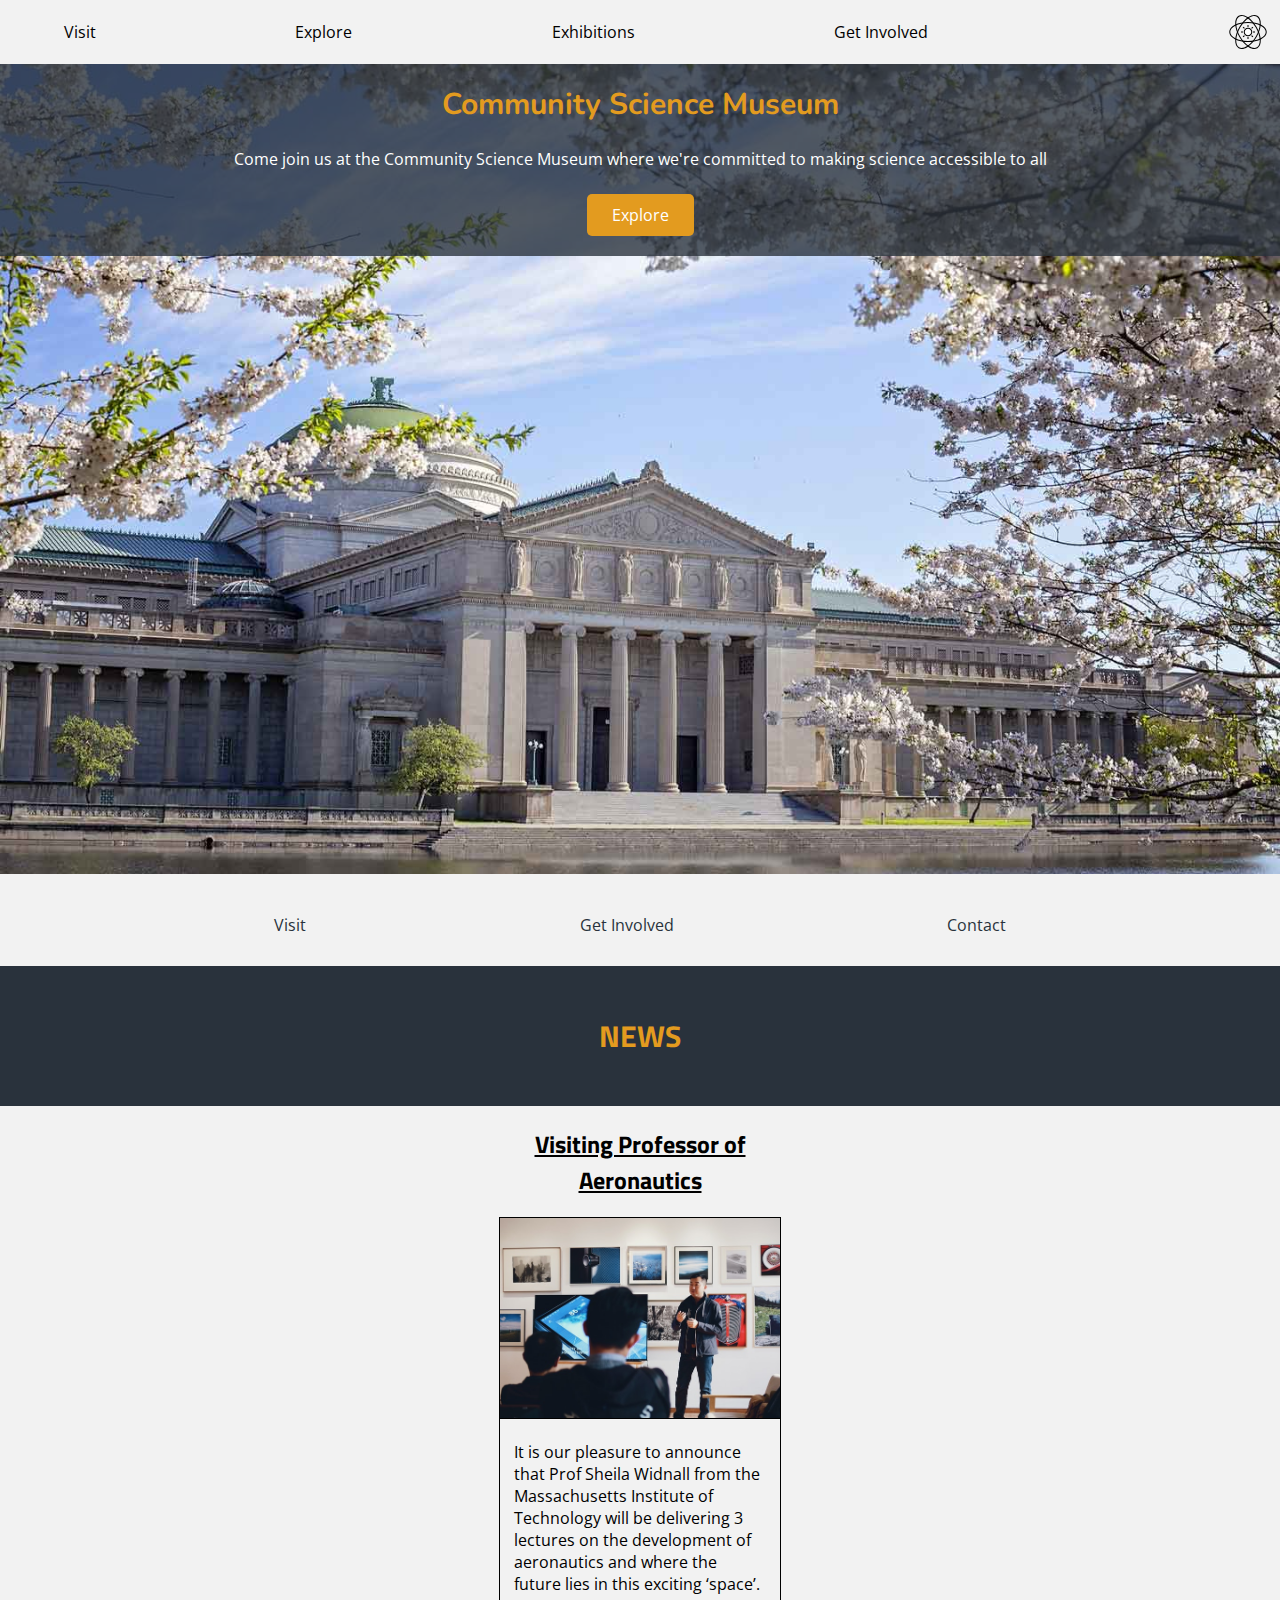
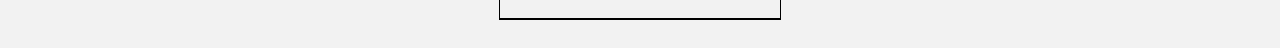
==== index.html @ 4fcd4440 "first commit" ====
<!DOCTYPE html>
<html lang="en">
<head>
    <meta charset="UTF-8">
    <meta name="viewport" content="width=device-width, initial-scale=1.0">
    <link rel="stylesheet" href="styles/styles.css">
    <link rel="stylesheet" href="https://use.fontawesome.com/releases/v5.15.1/css/all.css" integrity="sha384-vp86vTRFVJgpjF9jiIGPEEqYqlDwgyBgEF109VFjmqGmIY/Y4HV4d3Gp2irVfcrp" crossorigin="anonymous">
    <title>Homepage</title>
</head>
<body>
    <header>
        <div class="hamburger">
            <img src="./media/hamburger.svg" alt="hamburger menu icon">
        </div>

        <nav>
            <ul class="navbar">
                <li>Visit</li>
                <li>Explore</li>
                <li>Exhibitions</li>
                <li>Get Involved</li>
            </ul>
        </nav>

        <div class="logo">
            <img src="./media/logo.svg" alt="Community science museum logo">
        </div>
    </header>

    <main class="homepage-showcase">
        <div class="headline">
            <h1>Community Science Museum</h1>
            <p>Come join us at the Community Science Museum where we're 
               committed to making science accessible to all</p>
            <ul class="btn">
                <li><a href="explore.html">Explore</a></li>
            </ul>
        </div>
    </main>

    <div class="mobile-nav">
        <div class="icon yellow"><i class="far fa-clock fa-3x"></i><a href="visit.html">Visit</a></div>
        <div class="icon blue"><i class="fas fa-users fa-3x"></i><a href="get-involved.html">Get Involved</a></div>
        <div class="icon red"><i class="fas fa-info-circle fa-3x"></i><a href="contact.html">Contact</a></div>
    </div>

    
    <div class="news-headline yellow">
        <h2>NEWS</h2>
    </div>

    <section class="news">
        <div class="card-container">
            <h2>Visiting Professor of Aeronautics</h2>
            <div class="card">
                <div class="img-container"></div>
                <div class="card-text">
                    <p>It is our pleasure to announce that Prof Sheila Widnall 
                       from the Massachusetts Institute of Technology will be 
                       delivering 3 lectures on the development of 
                       aeronautics and where the future lies in 
                       this exciting ‘space’.
                    </p>
                </div>
            </div>
        </div>
    </section>
        
    

</body>
</html>
---- styles/styles.css ----
/* ! Fonts */
@import url("https://fonts.googleapis.com/css2?family=Nunito:wght@700&family=Open+Sans&family=Titillium+Web:ital@0;1&display=swap");
/* font-family: 'Nunito', sans-serif; (h1)*/
/* font-family: 'Open Sans', sans-serif; (p) */
/* font-family: 'Titillium Web', sans-serif; (h2) */

/* ! Base Styles */
* {
  margin: 0;
  padding: 0;
  box-sizing: border-box;
}

:root {
  --white-bg: #f2f2f2;
  --dark-bg: #29323c;
  --red-style: #ab0045;
  --yellow-style: #e39b1f;
}

.dark {
  color: var(--dark-bg);
}

.red {
  color: var(--red-style);
}

.yellow {
  color: var(--yellow-style);
}

.blue {
  color: #004ace;
}

h1 {
  font-family: "Nunito", sans-serif;
  font-size: 30px;
}

h2 {
  font-family: "Titillium Web", sans-serif;
}

p {
  font-family: "Open Sans", sans-serif;
  font-size: 16px;
}

ul {
  list-style: none;
}

li {
  font-family: "Open Sans", sans-serif;
}

a {
  text-decoration: none;
  font-family: "Open Sans", sans-serif;
}

body {
  background: var(--white-bg);
}

/* ! Header */

header {
  display: grid;
  grid-template-columns: 5% 3fr 1fr 5%;
}

.hamburger {
  display: flex;
  align-items: center;
  padding-left: 20px;
}

.logo img {
  width: 75px;
}

.logo {
  display: flex;
  align-items: center;
  justify-content: flex-end;
  grid-column: 4;
}

nav {
  display: none;
  justify-content: space-between;
  grid-column: 2;
}

.navbar {
  display: flex;
  justify-content: space-between;
  align-items: center;
  width: 100%;
}

/* ! index.html */
.homepage-showcase {
  background-image: url(/media/science-museum-large.jpg);
  background-repeat: no-repeat;
  background-position: center;

  background-size: cover;
  height: 90vh;
  display: flex;
  align-items: flex-start;
}

.headline {
  background: #29323ccb;
  width: 100%;

  display: flex;
  flex-direction: column;
  align-items: center;
}

.homepage-showcase h1 {
  color: var(--yellow-style);
  text-align: center;
  margin-top: 20px;
}

.headline p {
  text-align: center;
  color: white;
  font-size: 16px;
  margin: 20px 0;
  line-height: 1.8;
}

.btn {
  background: var(--yellow-style);
  padding: 10px 25px;
  border-radius: 5px;
  margin-bottom: 20px;
}

.btn a {
  text-decoration: none;
  color: white;
  font-family: "Open Sans", sans-serif;
}

.mobile-nav {
  display: flex;
  justify-content: space-evenly;
  margin: 30px 0;
}

.icon a {
  color: var(--dark-bg);
  margin-top: 10px;
}

.icon {
  display: flex;
  flex-direction: column;
  justify-content: center;
  align-items: center;
}

.news {
  display: flex;
  justify-content: center;
}

.news-headline {
  background-color: var(--dark-bg);
  width: 100%;
  height: 140px;
  display: flex;
  justify-content: center;
  align-items: center;
  font-size: 20px;
  font-weight: 100;
}

.card-container {
  display: flex;
  flex-direction: column;
  justify-content: center;
  align-items: center;
  max-width: 320px;
  margin-bottom: 30px;
  padding: 0 20px;
}

.card-container h2 {
  margin: 20px 0;
  text-align: center;
  text-decoration: underline;
}

.img-container {
  background: url(/media/prof.jpg);
  background-repeat: no-repeat;
  background-size: cover;
  max-width: 320px;
  height: 200px;
  box-shadow: 0 0px 0px 1px #000;
}

.card-text {
  box-shadow: 0 1px 0px 1px #000;
  height: 200px;
  display: flex;
  align-items: center;
}

.card-text p {
  width: 90%;
  margin: auto;
}

/* ! Media Queries */
@media (min-width: 768px) {
  .hamburger {
    display: none;
  }

  nav {
    display: flex;
  }
}
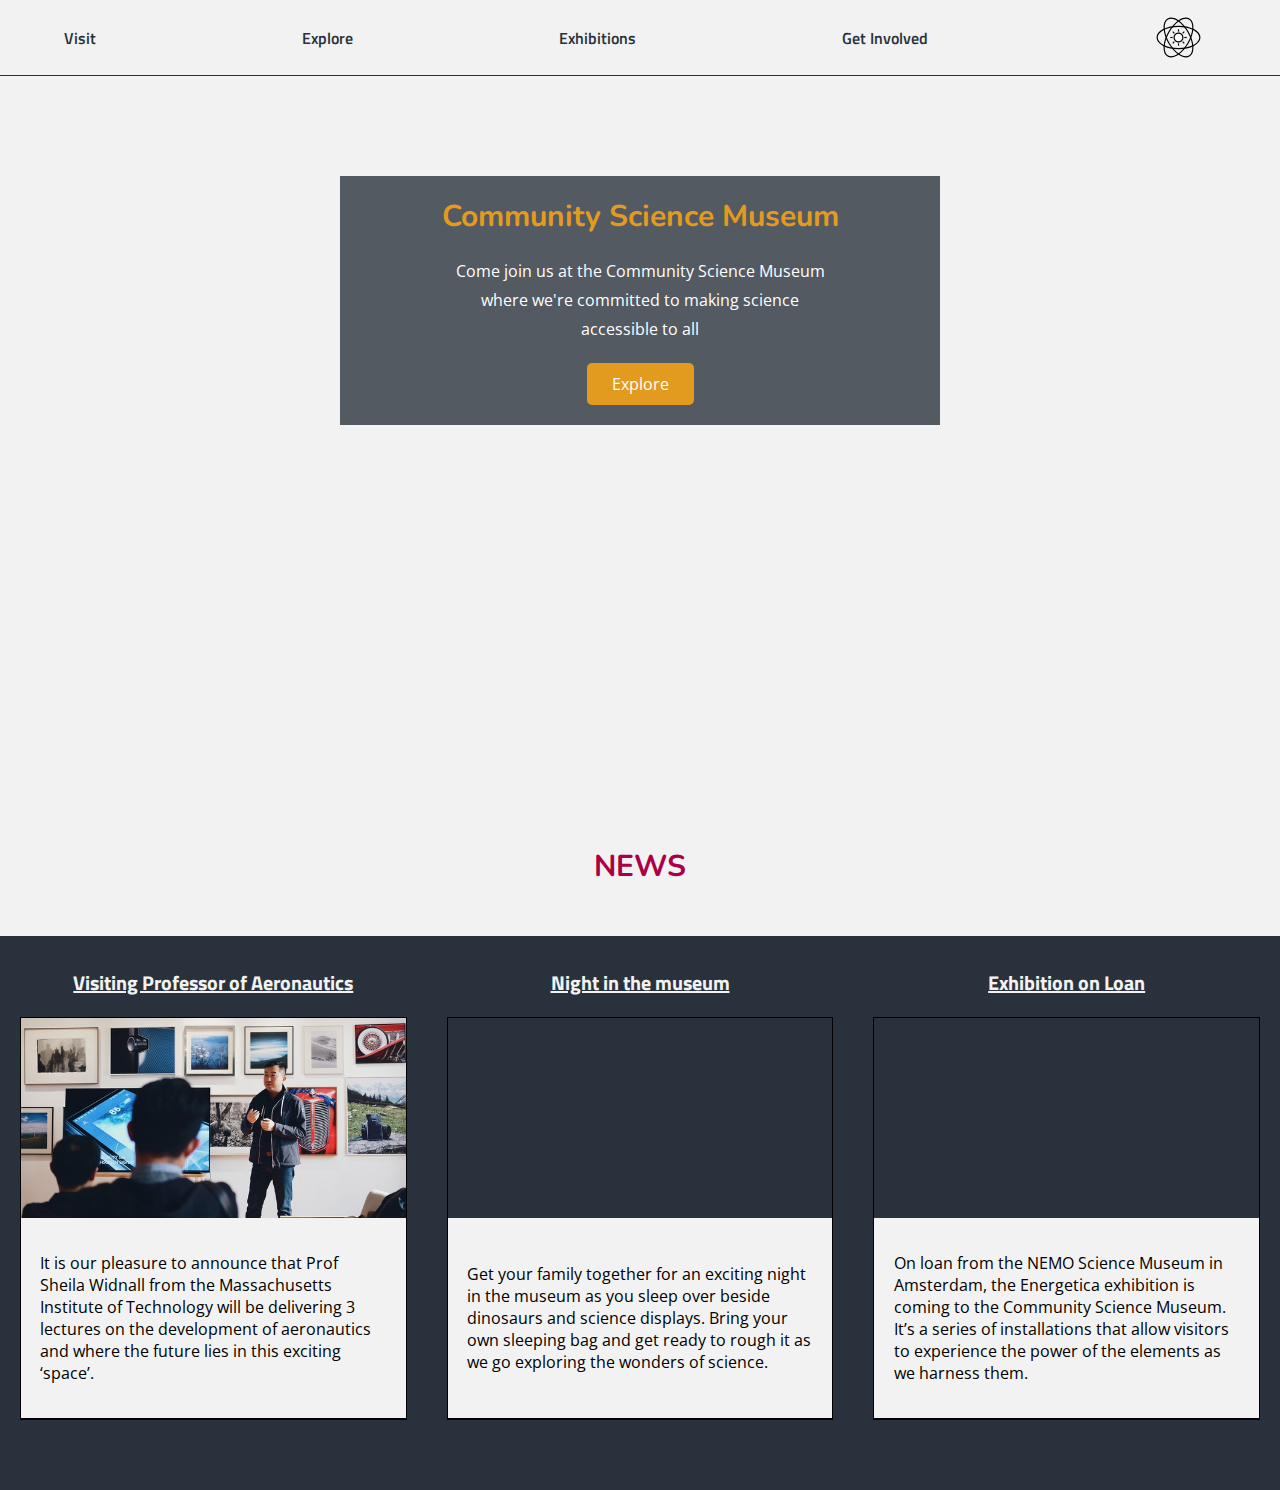
==== commit 5d132a6f: "added simple footer" ====
--- a/index.html
+++ b/index.html
@@ -15,10 +15,10 @@
 
         <nav>
             <ul class="navbar">
-                <li>Visit</li>
-                <li>Explore</li>
-                <li>Exhibitions</li>
-                <li>Get Involved</li>
+                <li><a href="visit.html">Visit</a></li>
+                <li><a href="explore.html">Explore</a></li>
+                <li><a href="exhibition.html">Exhibitions</a></li>
+                <li><a href="get-involved.html">Get Involved</a></li>
             </ul>
         </nav>
 
@@ -41,12 +41,12 @@
     <div class="mobile-nav">
         <div class="icon yellow"><i class="far fa-clock fa-3x"></i><a href="visit.html">Visit</a></div>
         <div class="icon blue"><i class="fas fa-users fa-3x"></i><a href="get-involved.html">Get Involved</a></div>
-        <div class="icon red"><i class="fas fa-info-circle fa-3x"></i><a href="contact.html">Contact</a></div>
+        <div class="icon red"><i class="fas fa-info-circle fa-3x"></i><a href="exhibition.html">Exhibition</a></div>
     </div>
 
     
     <div class="news-headline yellow">
-        <h2>NEWS</h2>
+        <h1>NEWS</h1>
     </div>
 
     <section class="news">
@@ -54,7 +54,7 @@
             <h2>Visiting Professor of Aeronautics</h2>
             <div class="card">
                 <div class="img-container"></div>
-                <div class="card-text">
+                <div class="card-text white-bg">
                     <p>It is our pleasure to announce that Prof Sheila Widnall 
                        from the Massachusetts Institute of Technology will be 
                        delivering 3 lectures on the development of 
@@ -64,9 +64,47 @@
                 </div>
             </div>
         </div>
+
+        <div class="card-container dark-bg">
+            <h2 class="white">Night in the museum</h2>
+            <div class="card">
+                <div class="img-container2"></div>
+                <div class="card-text white-bg">
+                    <p>Get your family together for an exciting night in the museum as
+                       you sleep over beside dinosaurs and science displays. 
+                       Bring your own sleeping bag and get ready to rough 
+                       it as we go exploring the wonders of science.
+                    </p>
+                </div>
+            </div>
+        </div>
+
+        <div class="card-container">
+            <h2>Exhibition on Loan</h2>
+            <div class="card">
+                <div class="img-container3"></div>
+                <div class="card-text white-bg">
+                    <p>On loan from the NEMO Science Museum in Amsterdam, 
+                       the Energetica exhibition is coming to the Community 
+                       Science Museum. It’s a series of installations that allow
+                       visitors to experience the power of the elements as we 
+                       harness them. 
+                    </p>
+                </div>
+            </div>
+        </div>
     </section>
-        
+
+    <footer class="dark-bg">
+            <ul class="social-media yellow">
+                <li class="fab fa-twitter fa-2x"></li>
+                <li class="fab fa-instagram fa-2x"></li>
+                <li class="fab fa-facebook fa-2x"></li>
+                <li class="fab fa-tripadvisor fa-2x"></li>
+            </ul>
+
+
+    </footer>
     
-
 </body>
 </html>--- a/styles/styles.css
+++ b/styles/styles.css
@@ -1,8 +1,8 @@
 /* ! Fonts */
 @import url("https://fonts.googleapis.com/css2?family=Nunito:wght@700&family=Open+Sans&family=Titillium+Web:ital@0;1&display=swap");
-/* font-family: 'Nunito', sans-serif; (h1)*/
-/* font-family: 'Open Sans', sans-serif; (p) */
-/* font-family: 'Titillium Web', sans-serif; (h2) */
+/*. font-family: 'Nunito', sans-serif; (h1) */
+/*. font-family: 'Open Sans', sans-serif; (p) */
+/*. font-family: 'Titillium Web', sans-serif; (h2) */
 
 /* ! Base Styles */
 * {
@@ -18,20 +18,9 @@
   --yellow-style: #e39b1f;
 }
 
-.dark {
-  color: var(--dark-bg);
-}
-
-.red {
-  color: var(--red-style);
-}
-
-.yellow {
-  color: var(--yellow-style);
-}
-
-.blue {
-  color: #004ace;
+body {
+  background: var(--white-bg);
+  font-family: "Open Sans", sans-serif;
 }
 
 h1 {
@@ -41,10 +30,10 @@
 
 h2 {
   font-family: "Titillium Web", sans-serif;
+  font-size: 20px;
 }
 
 p {
-  font-family: "Open Sans", sans-serif;
   font-size: 16px;
 }
 
@@ -52,17 +41,42 @@
   list-style: none;
 }
 
-li {
-  font-family: "Open Sans", sans-serif;
-}
-
 a {
   text-decoration: none;
-  font-family: "Open Sans", sans-serif;
-}
-
-body {
+}
+
+/* ? Color Classes */
+
+.dark {
+  color: var(--dark-bg);
+}
+
+.dark-bg {
+  background: var(--dark-bg);
+}
+
+.white {
+  color: var(--white-bg);
+}
+
+.white-bg {
   background: var(--white-bg);
+}
+
+.red {
+  color: var(--red-style);
+}
+
+.yellow {
+  color: var(--yellow-style);
+}
+
+.blue {
+  color: #004ace;
+}
+
+.show {
+  z-index: 5;
 }
 
 /* ! Header */
@@ -70,6 +84,7 @@
 header {
   display: grid;
   grid-template-columns: 5% 3fr 1fr 5%;
+  border-bottom: 1px solid var(--dark-bg);
 }
 
 .hamburger {
@@ -86,7 +101,7 @@
   display: flex;
   align-items: center;
   justify-content: flex-end;
-  grid-column: 4;
+  grid-column: 3;
 }
 
 nav {
@@ -100,24 +115,50 @@
   justify-content: space-between;
   align-items: center;
   width: 100%;
+  font-weight: 600;
+  font-family: "Titillium Web", sans-serif;
+}
+
+.navbar a {
+  color: var(--dark-bg);
+  border-bottom: 2px solid transparent;
+}
+
+.navbar a:hover {
+  border-bottom: 2px solid var(--dark-bg);
+  transition: 0.3s;
+}
+
+/* ! footer */
+footer {
+  display: flex;
+  flex-direction: column;
+  align-items: center;
+  border-top: 1px solid var(--dark-bg);
+}
+
+.social-media {
+  width: 70%;
+  display: flex;
+  justify-content: space-around;
+  margin: 20px 0;
 }
 
 /* ! index.html */
 .homepage-showcase {
-  background-image: url(/media/science-museum-large.jpg);
+  background-image: url(/media/museum-hq.jpg);
   background-repeat: no-repeat;
   background-position: center;
-
   background-size: cover;
-  height: 90vh;
+  height: 80vh;
   display: flex;
   align-items: flex-start;
+  justify-content: center;
 }
 
 .headline {
   background: #29323ccb;
-  width: 100%;
-
+  max-width: 500px;
   display: flex;
   flex-direction: column;
   align-items: center;
@@ -135,6 +176,7 @@
   font-size: 16px;
   margin: 20px 0;
   line-height: 1.8;
+  max-width: 75%;
 }
 
 .btn {
@@ -168,9 +210,12 @@
   align-items: center;
 }
 
+/*? News and cards */
 .news {
   display: flex;
-  justify-content: center;
+  flex-direction: column;
+  justify-content: center;
+  align-items: center;
 }
 
 .news-headline {
@@ -189,22 +234,47 @@
   flex-direction: column;
   justify-content: center;
   align-items: center;
-  max-width: 320px;
-  margin-bottom: 30px;
-  padding: 0 20px;
+  width: 100%;
+  padding: 30px 20px;
 }
 
 .card-container h2 {
-  margin: 20px 0;
+  margin: 0 0 20px 0;
   text-align: center;
   text-decoration: underline;
 }
 
+.card {
+  max-width: 425px;
+}
+
+/*. 3 diffrent img containers mby change this? */
 .img-container {
   background: url(/media/prof.jpg);
   background-repeat: no-repeat;
   background-size: cover;
-  max-width: 320px;
+  background-position: center;
+  max-width: 425px;
+  height: 200px;
+  box-shadow: 0 0px 0px 1px #000;
+}
+
+.img-container2 {
+  background: url(/media/night-at-museum.jpg);
+  background-repeat: no-repeat;
+  background-size: cover;
+  background-position-y: -200px;
+  max-width: 425px;
+  height: 200px;
+  box-shadow: 0 0px 0px 1px #000;
+}
+
+.img-container3 {
+  background: url(/media/light-bulb.jpg);
+  background-repeat: no-repeat;
+  background-size: cover;
+  background-position: center;
+  max-width: 425px;
   height: 200px;
   box-shadow: 0 0px 0px 1px #000;
 }
@@ -221,8 +291,298 @@
   margin: auto;
 }
 
+/* ! explore.html */
+.explore-headline {
+  font-size: 25px;
+  max-width: 90%;
+  margin: 70px auto 30px auto;
+  text-align: center;
+}
+
+.explore-showcase p {
+  max-width: 80%;
+  margin: 0 auto 100px auto;
+  font-weight: 600;
+  text-align: center;
+}
+
+.explore-together {
+  height: 150px;
+  display: flex;
+  justify-content: center;
+  align-items: center;
+  margin-top: -5px;
+}
+
+.tablet-bg {
+  display: none;
+}
+
+.desktop-bg {
+  display: none;
+}
+
+.category {
+  display: flex;
+  flex-direction: column;
+  justify-content: center;
+  align-items: center;
+  margin-top: 20px;
+}
+
+.category-text h2 {
+  margin-bottom: 30px;
+}
+
+.info-pic-wrapper {
+  display: flex;
+  flex-direction: column;
+  justify-content: center;
+  align-items: center;
+}
+
+.category img {
+  width: 90%;
+  margin-bottom: 30px;
+  margin-top: 20px;
+  border-radius: 30px;
+}
+
+.category-text {
+  max-width: 80%;
+}
+
+.category p {
+  margin-bottom: 20px;
+}
+
+/* ! Visit.html */
+.visit-showcase {
+  background: url(/media/visit-museum.jpg);
+  background-position: center;
+  background-size: cover;
+  background-repeat: no-repeat;
+  height: 50vh;
+  display: flex;
+  justify-content: center;
+  align-items: flex-end;
+  position: relative;
+}
+
+.visit-showcase::after {
+  content: "";
+  background: rgba(34, 48, 73, 0.37);
+  background: linear-gradient(
+    0deg,
+    rgb(34, 48, 73) 10%,
+    rgba(41, 50, 60, 0.658) 40%,
+    rgba(41, 50, 60, 0.089) 100%
+  );
+  width: 100%;
+  height: 100%;
+  position: absolute;
+}
+
+.visit-showcase h1 {
+  margin-bottom: 30px;
+  font-size: 40px;
+}
+
+.visit-info {
+  display: flex;
+  flex-direction: column;
+  align-items: center;
+}
+
+.links-container {
+  display: flex;
+  justify-content: center;
+}
+
+.links {
+  margin: 20px 30px;
+  text-decoration: underline;
+  font-weight: 600;
+}
+
+.links a {
+  color: var(--dark-bg);
+}
+
+.links li {
+  margin-bottom: 20px;
+}
+
+.sitemap {
+  margin-top: 30px;
+}
+
+.sitemap h2 {
+  text-align: center;
+}
+
+.opening-hrs,
+.admissions,
+.accessibility,
+.cafe,
+.shop {
+  width: 100%;
+  height: 100%;
+  display: flex;
+  justify-content: flex-start;
+  align-items: center;
+}
+
+.info {
+  display: flex;
+  flex-direction: column;
+  align-items: center;
+  justify-content: flex-start;
+  margin: 0 auto 30px auto;
+  width: 70%;
+  height: 100%;
+}
+
+.info h2 {
+  margin: 20px 0;
+}
+
+.info p {
+  line-height: 2;
+  margin-bottom: 20px;
+  width: 100%;
+  font-weight: 500;
+}
+
+.opening-hrs p {
+  width: 100%;
+  margin: 10px auto;
+  text-align: center;
+}
+
+.opening-hrs h2 {
+  width: 80%;
+  margin: 10px auto;
+  text-align: center;
+}
+
+.mapouter {
+  position: relative;
+}
+
+.mapouter h2 {
+  text-align: center;
+  margin-bottom: 20px;
+}
+
+.gmap_canvas {
+  overflow: hidden;
+  background: none !important;
+  width: 300px;
+  height: 200px;
+  margin: auto;
+}
+
+iframe {
+  border: none;
+}
+
+/* ! exhibition.html / get-involved.html */
+.exhibition-showcase {
+  background: url(/media/exhibition.jpg);
+  background-position: center;
+  background-size: cover;
+  background-repeat: no-repeat;
+  height: 50vh;
+  display: flex;
+  justify-content: center;
+  align-items: flex-end;
+  position: relative;
+}
+
+.exhibition-showcase::after {
+  content: "";
+  background: rgba(34, 48, 73, 0.37);
+  background: linear-gradient(
+    0deg,
+    rgb(34, 48, 73) 10%,
+    rgba(41, 50, 60, 0.658) 40%,
+    rgba(41, 50, 60, 0.089) 100%
+  );
+  width: 100%;
+  height: 100%;
+  position: absolute;
+}
+
+.exhibition-showcase h1 {
+  margin-bottom: 20px;
+}
+
+.article img {
+  width: 80%;
+  margin: 40px auto 20px auto;
+}
+
+.article {
+  display: flex;
+  flex-direction: column;
+  align-items: center;
+}
+
+.article-text {
+  margin: 0 auto 20px auto;
+}
+
+.article p {
+  width: 80%;
+  margin: auto;
+  margin-bottom: 10px;
+  line-height: 1.8;
+}
+
+.article h2 {
+  width: 80%;
+  margin: 20px auto;
+}
+
+/* ! get-involved.html */
+.involved-headline {
+  width: 100%;
+  text-align: center;
+  margin-top: 50px;
+  margin-bottom: 50px;
+}
+
+.involved-headline h1 {
+  font-size: 50px;
+}
+
 /* ! Media Queries */
+@media (min-width: 500px) {
+  /* ! explore.html */
+  .tablet-bg {
+    display: block;
+  }
+
+  .mobile-bg {
+    display: none;
+  }
+
+  .desktop-bg {
+    display: none;
+  }
+
+  .category img {
+    max-width: 70%;
+  }
+
+  .category-text {
+    max-width: 60%;
+  }
+}
+
 @media (min-width: 768px) {
+  /* ! header */
   .hamburger {
     display: none;
   }
@@ -230,4 +590,169 @@
   nav {
     display: flex;
   }
-}
+
+  /* ! index.html */
+  .mobile-nav {
+    display: none;
+  }
+
+  .headline {
+    margin-top: 100px;
+    max-width: 600px;
+  }
+
+  .headline p {
+    max-width: 65%;
+  }
+
+  /* ! Explore.html */
+  .explore-showcase p {
+    max-width: 70%;
+  }
+
+  .mobile-bg {
+    display: none;
+  }
+
+  .tablet-bg {
+    display: block;
+  }
+
+  .info-pic-wrapper {
+    flex-direction: row-reverse;
+  }
+
+  .category img {
+    width: 40%;
+    margin-right: 20px;
+  }
+
+  .category-text {
+    width: 40%;
+    margin: 20px auto;
+  }
+
+  /* ! Visit.html */
+  .sitemap {
+    display: none;
+  }
+
+  .visit-info {
+    display: grid;
+    grid-template-columns: repeat(2, 1fr);
+  }
+
+  .accessibility {
+    background: var(--white-bg);
+  }
+
+  .accessibility p {
+    color: var(--dark-bg);
+  }
+
+  .accessibility h2 {
+    color: var(--red-style);
+  }
+
+  .cafe {
+    background: var(--dark-bg);
+    color: var(--white-bg);
+  }
+
+  .cafe h2 {
+    color: var(--yellow-style);
+  }
+
+  .cafe p {
+    margin: 0;
+  }
+
+  .info h2 {
+    margin-top: 40px;
+  }
+
+  /* ! exhibition / get-involved.html */
+  .article {
+    flex-direction: row-reverse;
+  }
+
+  .article img {
+    width: 40%;
+    max-width: 637px;
+    margin-right: 20px;
+  }
+}
+
+@media (min-width: 949px) {
+  /* ! Index.html */
+  .news-headline {
+    background: var(--white-bg);
+    color: var(--red-style);
+  }
+
+  .news {
+    flex-direction: row;
+  }
+
+  .card-container {
+    background: var(--dark-bg);
+    border: 1px solid var(--dark-bg);
+  }
+
+  .card-container h2 {
+    color: var(--white-bg);
+  }
+
+  /* ! explore.html */
+
+  .explore-showcase p {
+    max-width: 40%;
+  }
+}
+
+@media (min-width: 1300px) {
+  /* !explore.html */
+  .category img {
+    width: 30%;
+  }
+
+  .tablet-bg {
+    display: none;
+  }
+
+  .desktop-bg {
+    display: block;
+  }
+
+  /* ! visit.html */
+  .visit-info {
+    grid-template-columns: repeat(3, 1fr);
+  }
+
+  .opening-hrs {
+    background: var(--white-bg);
+    color: var(--dark-bg);
+  }
+
+  .opening-hrs h2 {
+    color: var(--red-style);
+  }
+
+  .location {
+    background: var(--dark-bg);
+    height: 100%;
+  }
+
+  .location h2 {
+    color: var(--yellow-style);
+  }
+
+  /* ! exhibition.html / get-involved.html */
+  .article p {
+    max-width: 750px;
+  }
+
+  .article img {
+    margin-right: 50px;
+  }
+}
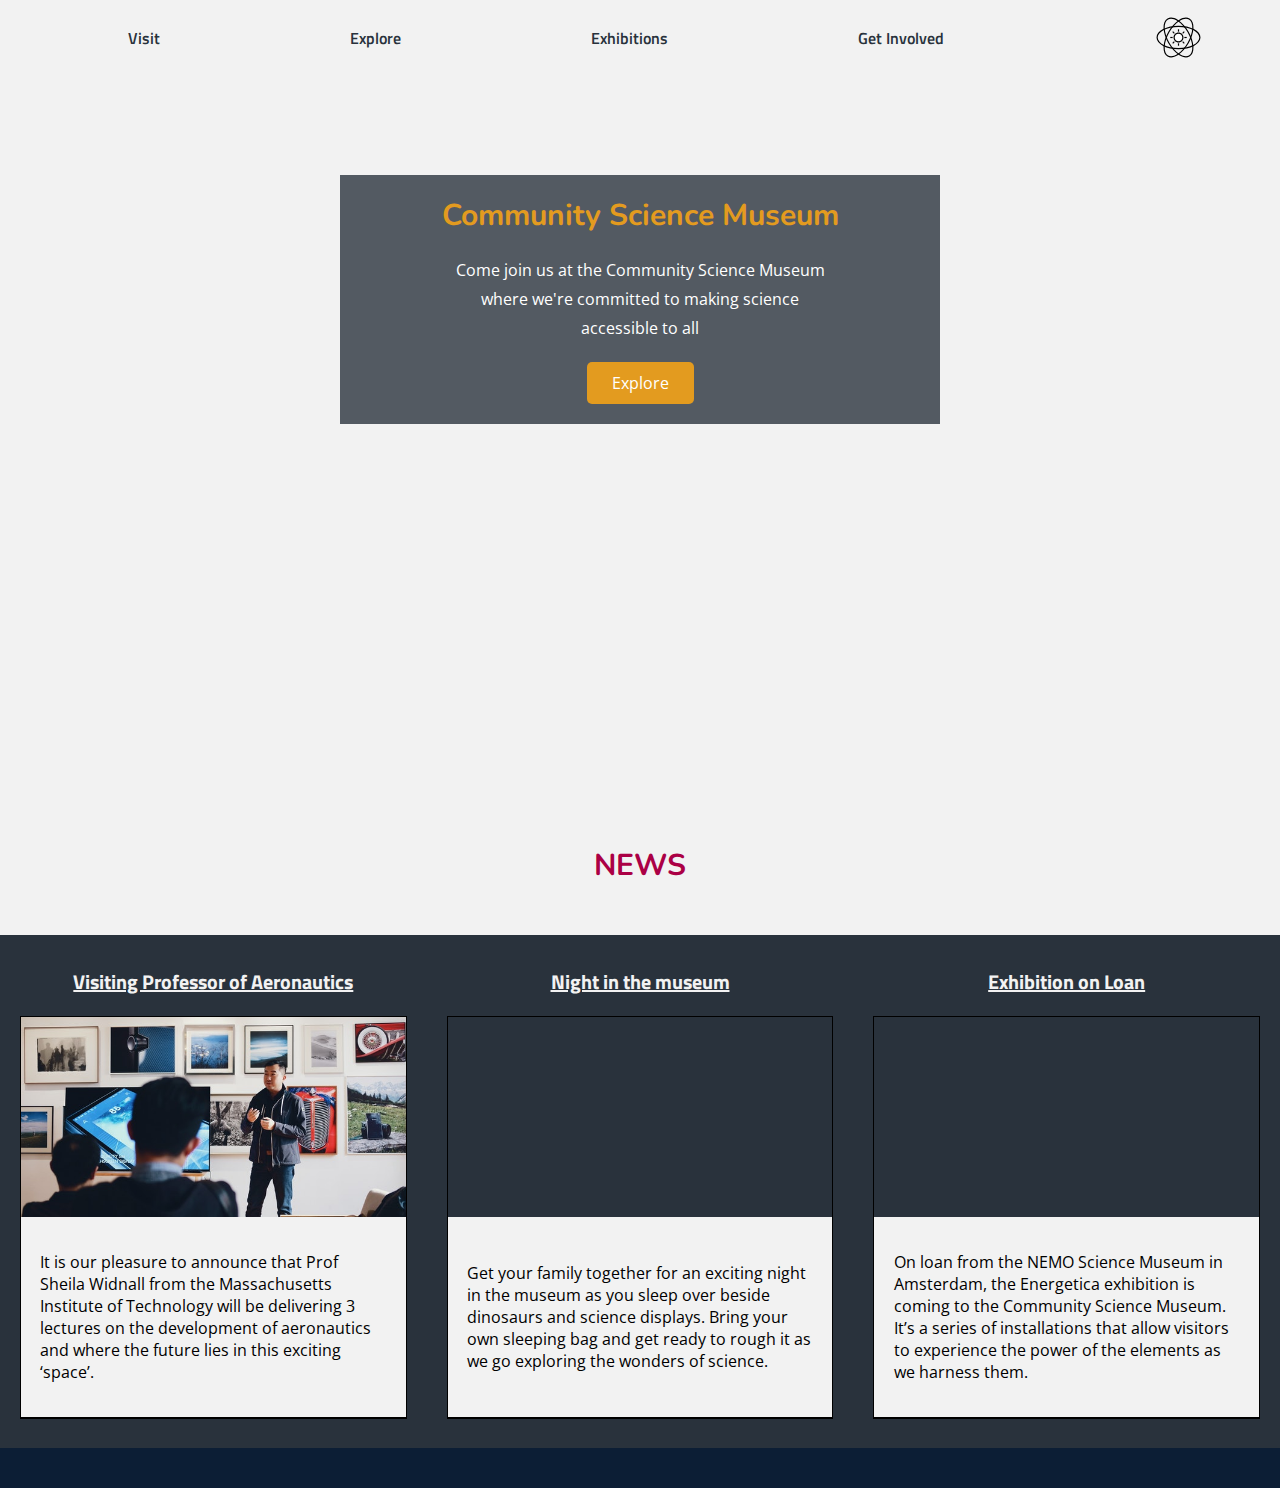
==== commit 36e731e9: "la til hamburger slider i JS, pluss småfiks" ====
--- a/index.html
+++ b/index.html
@@ -25,6 +25,13 @@
         <div class="logo">
             <img src="./media/logo.svg" alt="Community science museum logo">
         </div>
+
+        <ul class="dropdown-menu">
+            <li><a href="visit.html">Visit</a></li>
+            <li><a href="explore.html">Explore</a></li>
+            <li><a href="exhibition.html">Exhibitions</a></li>
+            <li><a href="get-involved.html">Get Involved</a></li>
+        </ul>
     </header>
 
     <main class="homepage-showcase">
@@ -95,16 +102,15 @@
         </div>
     </section>
 
-    <footer class="dark-bg">
+    <footer class="footer-bg">
             <ul class="social-media yellow">
                 <li class="fab fa-twitter fa-2x"></li>
                 <li class="fab fa-instagram fa-2x"></li>
                 <li class="fab fa-facebook fa-2x"></li>
                 <li class="fab fa-tripadvisor fa-2x"></li>
             </ul>
-
-
     </footer>
     
+    <script src="app.js"></script>
 </body>
 </html>--- a/styles/styles.css
+++ b/styles/styles.css
@@ -16,6 +16,7 @@
   --dark-bg: #29323c;
   --red-style: #ab0045;
   --yellow-style: #e39b1f;
+  --footer-bg: #0c1e35;
 }
 
 body {
@@ -63,6 +64,10 @@
   background: var(--white-bg);
 }
 
+.footer-bg {
+  background: var(--footer-bg);
+}
+
 .red {
   color: var(--red-style);
 }
@@ -83,15 +88,61 @@
 
 header {
   display: grid;
-  grid-template-columns: 5% 3fr 1fr 5%;
-  border-bottom: 1px solid var(--dark-bg);
+  grid-template-columns: 10% 3fr 1fr 5%;
 }
 
 .hamburger {
   display: flex;
   align-items: center;
   padding-left: 20px;
-}
+  cursor: pointer;
+}
+
+/* . hamburger slider JAVASCRIPT */
+.dropdown-menu {
+  background: var(--dark-bg);
+  width: 50%;
+  position: absolute;
+  height: 92vh;
+  top: 8vh;
+  display: flex;
+  flex-direction: column;
+  align-items: center;
+  justify-content: center;
+  transform: translateX(-100%);
+  transition: transform 0.5s ease-in;
+  z-index: 6;
+}
+
+.dropdown-menu-active {
+  transform: translateX(0%);
+}
+
+.dropdown-menu li {
+  opacity: 0;
+  margin-bottom: 140px;
+}
+
+.dropdown-menu > :last-child {
+  margin-bottom: 0px;
+}
+
+.dropdown-menu a {
+  color: var(--white-bg);
+}
+
+@keyframes dropdownLinkFade {
+  from {
+    opacity: 0;
+    transform: translateX(-50px);
+  }
+
+  to {
+    opacity: 1;
+    transform: translateX(0px);
+  }
+}
+/* . slider slutt */
 
 .logo img {
   width: 75px;
@@ -134,7 +185,7 @@
   display: flex;
   flex-direction: column;
   align-items: center;
-  border-top: 1px solid var(--dark-bg);
+  /* border-top: 1px solid var(--white-bg); */
 }
 
 .social-media {
@@ -466,6 +517,10 @@
   text-align: center;
 }
 
+.location h2 {
+  margin-top: 20px;
+}
+
 .mapouter {
   position: relative;
 }
@@ -560,6 +615,10 @@
 /* ! Media Queries */
 @media (min-width: 500px) {
   /* ! explore.html */
+  .explore-headline {
+    font-size: 30px;
+  }
+
   .tablet-bg {
     display: block;
   }
@@ -704,6 +763,9 @@
   }
 
   /* ! explore.html */
+  .explore-headline {
+    font-size: 40px;
+  }
 
   .explore-showcase p {
     max-width: 40%;
@@ -711,6 +773,11 @@
 }
 
 @media (min-width: 1300px) {
+  /* ! Footer */
+  .social-media {
+    width: 50%;
+  }
+
   /* !explore.html */
   .category img {
     width: 30%;
